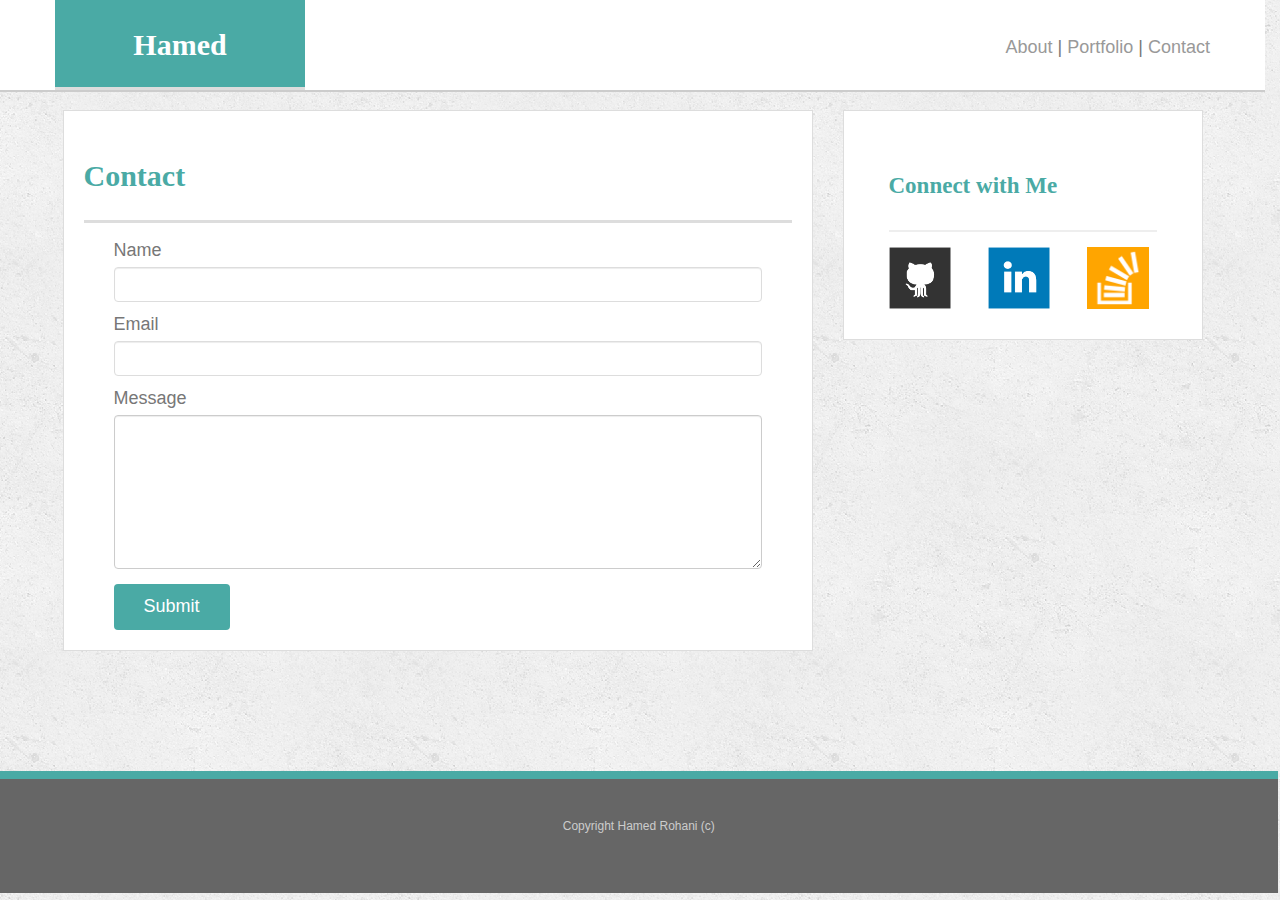
==== contact.html @ 2ada1ed3 "final responsive homework hamed rohani" ====
<!DOCTYPE html>
<html>

<head>
    <title>Contact</title>
    <!-- Latest compiled and minified CSS -->
    <link rel="stylesheet" href="https://maxcdn.bootstrapcdn.com/bootstrap/3.3.7/css/bootstrap.min.css" integrity="sha384-BVYiiSIFeK1dGmJRAkycuHAHRg32OmUcww7on3RYdg4Va+PmSTsz/K68vbdEjh4u"
        crossorigin="anonymous">
    <link rel="stylesheet" href="assets/css/style.css">

</head>

<body>
    <div class="container-fluid">
        <div class="row">
        <div class="containerMain">
            <div class="container">
                <div class="row">
                    <div class="col-xs-4">
                        <h1 class="txtLogo">Hamed</h1>
                    </div>
                    <div class="col-xs-4">

                    </div>
                    <div class="col-xs-4">
                        <div class="navbar-right navbarlinks">
                            <a href="index.html">About</a> |
                            <a href="portfolio.html">Portfolio</a> |
                            <a href="contact.html">Contact</a>
                        </div>
                    </div>
                </div>
            </div>
        </div>
        </div>

        <div class="row">
            <div class="col-md-12">
                <div class="container">
                    <div class="row">
                        <div class="col-md-8">
                            <div class="mainContent">
                                
                                <h1>Contact</h1>
                               
                                
<div class="container-fluid">
        <div class="col-md-12">
            <div class="form-area">  
                <form role="form">
                            <div class="form-group">
                                <label for="name">Name</label>
                                <input type="text" class="form-control" id="name" name="name"  required>
                            </div>
                            <div class="form-group">
                                    <label for="name">Email</label>
                                <input type="text" class="form-control" id="email" name="email"  required>
                            </div>
                            <div class="form-group">
                                    <label for="name">Message</label>
                            <textarea class="form-control" type="textarea" id="message"maxlength="140" rows="7"></textarea>
                            </div>
                    
                <button type="button" id="submit" name="submit" class="btn btn-custom pull-left">Submit</button>
                </form>
            </div>
        </div>
        </div>



                            </div>
                        </div>
                        <div class="col-md-4">


                            <div class="sidebar">
                            
                                <div id="connect">
                                        <div class="container-fluid">
                                    <div class="row">
                                    <div class="col-md-12">
                                        <h2>Connect with Me</h2>
                                    </div>
                                    </div>
                                    <div class="row">
                                        <div class="col-xs-4">
                                                <a href="#"><img class="linksimgs"  src="assets/imgs/github-128.png" alt="Github"></a>
                                        </div>
                                        <div class="col-xs-4">
                                                <a href="#"><img class="linksimgs" src="assets/imgs/linkedin-128.png" alt="Linked"></a>
                                        </div>
                                        <div class="col-xs-4">
                                                <a href="#"><img class="linksimgs"  src="assets/imgs/stackoverflow-128.png" alt="Stack"></a>
                                        </div>
                                        
                                </div>
                                      </div>
                                
                                    </div>

                        </div></div>
                    </div>
                </div>
            </div>
        </div>

        <div class="row">
            <div class="col-md-12">
                <footer class="page-footer">
                        <p>Copyright Hamed Rohani (c)</p>
                    </footer>
                </div>
        </div>
    </div>



   
</body>

</html>
---- assets/css/style.css ----
.navbar-custom {
    background-color: white;

}

body {
    line-height: 34px;
    font-family: Arial, "Helvetica Neue", Helvetica, sans-serif;
    color: #777;
    font-size: 18px;
    background-image: url('../imgs/concrete_seamless.png'); 
    margin-top: -20px;
    margin-left: -15px;
    

    
}
.containerMain{
    border-bottom: 2px solid #ccc;
    margin-bottom: 10px;
    height: 112px;
    background-color: white;
    width: 100%;
    margin: 0 auto;
    position: fixed;
    z-index: 1000;
    
}
.auth-image {
    float: left;
    width: 200px;
    height: auto;
    margin-top: 10px;
    margin-right: 25px;
  }

  
.txtLogo{
        width: 250px;
        height: 90px;
        font-family: Georgia, Times, "Times New Roman", serif;
        font-size: 30px;
        font-weight: 700;
        line-height: 90px;
        color: #fff;
        text-align: center;
        text-decoration: none;
        background: #4aaaa5;
}

.navbarlinks{
    margin-top: 50px;
}
.navbarlinks a{
    color: #999;
    text-decoration: none;
    padding-left: 0;
    margin-left: 0;
    border-left: 0 none;
}
.navbarlinks a:hover{
    color: #666;
}

footer {
    padding: 30px 0;
    position: relative;
    bottom: -100px;
    width: 101%;
    clear: both;
    font-size: 12px;
    color: #ccc;
    text-align: center;
    background: #666;
    border-top: 8px solid #4aaaa5;
  }
  .mainContent{
      margin-top: 130px;
      clear: both;
      display: block;
    background-color: white;
    padding: 20px;
    border: 1px solid #ddd;
    margin-bottom: 20px;


  }

  .linksimgs{
      width: 62px;
      height: auto;
  }

  h1,
  h2,
  h3,
  p {
    margin-bottom: 20px;
  }
  h1,
  h2,
  h3 {
    font-family: Georgia, Times, "Times New Roman", serif;
    font-weight: 700;
    color: #4aaaa5;

  }
  h1 {
    padding-bottom: 20px;
    font-size: 30px;
    line-height: 49px;
    border-bottom: 3px solid #ddd;
  }

  


  .sidebar h2 {
    padding-bottom: 20px;
    font-size: 23px;
    margin-bottom: 15px;
    line-height: 49px;
    border-bottom: 2px solid #eee;
  }

  .sidebar {
    margin-top: 130px;

    clear: both;
    display: block;
    background-color: white;
    float: right;
    width: 100%;
    padding: 30px;
    margin-bottom: 20px;
    border: 1px solid #ddd;
  }

  
  .btn-custom{
    padding: 10px 30px;
    font-size: 18px;
    color: #fff;
    cursor: pointer;
    background: #4aaaa5;
    border: 0 none;
  }

  label{
    display: block;
    width: 100%;
    padding: 0;
    margin: 0;
    font: inherit;
    font-size: 100%;
    vertical-align: baseline;
    border: 0;
    color: #777;
  }
  input[type=text],
  input[type=email],
  textarea {
    display: block;
    width: 100%;
    height: 35px;
    padding: 0 10px;
    font-size: 14px;
    border: 1px solid #ddd;
  }

  .form-group{
      margin-top: -10px;
  }
.work{
    position: relative;
}
  .work h3{
    position: absolute;
    bottom: 40px;
    width: 92%;
    padding: 15px;
    margin-bottom: 0;
    /* margin: 0 0; */
    padding-right: -50;
    font-weight: 300;
    line-height: 30px;
    color: #fff;
    text-align: center;
    background: #4aaaa5;
    border-bottom: 0;
    
  }

  .work img{
      width: 100%;
      margin-bottom: 20px;
      border: 0 none;
      opacity: 0.8;

  }
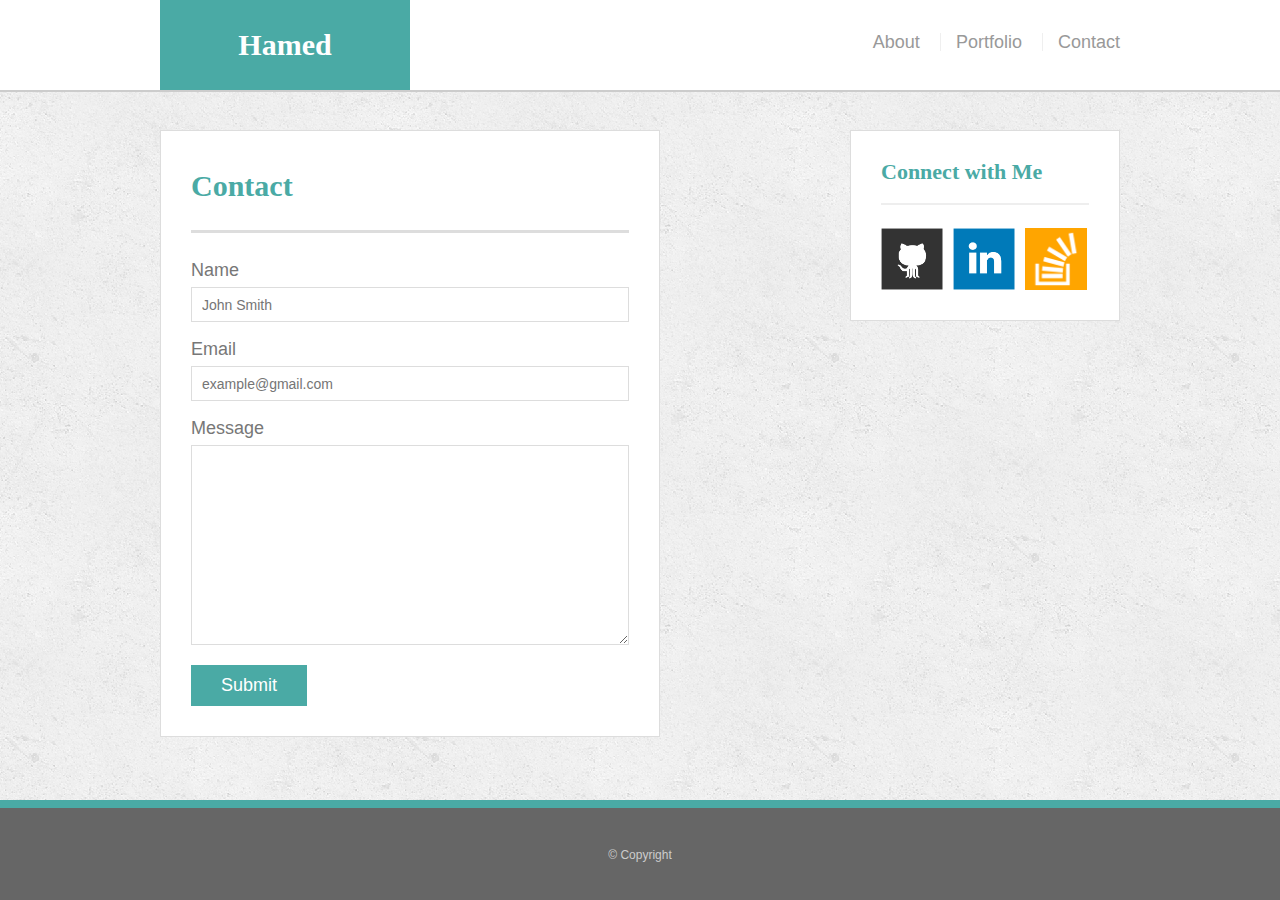
==== commit 69d27231: "correct version, because i had bootstrap before" ====
--- a/contact.html
+++ b/contact.html
@@ -1,122 +1,71 @@
-<!DOCTYPE html>
-<html>
+<!doctype html>
+<html lang="en-us">
+<head>
+  <meta charset="UTF-8">
+  <title>Contact | Your Name</title>
+  <link rel="stylesheet" type="text/css" href="assets/css/reset.css">
+  <link rel="stylesheet" type="text/css" href="assets/css/style.css">
+</head>
+<body>
 
-<head>
-    <title>Contact</title>
-    <!-- Latest compiled and minified CSS -->
-    <link rel="stylesheet" href="https://maxcdn.bootstrapcdn.com/bootstrap/3.3.7/css/bootstrap.min.css" integrity="sha384-BVYiiSIFeK1dGmJRAkycuHAHRg32OmUcww7on3RYdg4Va+PmSTsz/K68vbdEjh4u"
-        crossorigin="anonymous">
-    <link rel="stylesheet" href="assets/css/style.css">
+<div class="wrapper">
 
-</head>
+  <header id="masthead">
+    <div class="container">
+      <a href="index.html" id="logo">Hamed</a>
+      <nav>
+        <ul>
+          <li><a href="index.html">About</a></li>
+          <li><a href="portfolio.html">Portfolio</a></li>
+          <li><a href="contact.html">Contact</a></li>
+        </ul>
+      </nav>
+    </div>
+  </header>
 
-<body>
-    <div class="container-fluid">
-        <div class="row">
-        <div class="containerMain">
-            <div class="container">
-                <div class="row">
-                    <div class="col-xs-4">
-                        <h1 class="txtLogo">Hamed</h1>
-                    </div>
-                    <div class="col-xs-4">
+  <main class="container">
+    <section class="main-section maincontact">
+      <h1>Contact</h1>
 
-                    </div>
-                    <div class="col-xs-4">
-                        <div class="navbar-right navbarlinks">
-                            <a href="index.html">About</a> |
-                            <a href="portfolio.html">Portfolio</a> |
-                            <a href="contact.html">Contact</a>
-                        </div>
-                    </div>
-                </div>
-            </div>
-        </div>
-        </div>
+      <form id="contact-form">
+        <ul>
+          <li>
+            <label for="name">Name</label>
+            <input type="text" id="name" name="name" placeholder="John Smith" required="required">
+          </li>
+          <li>
+            <label for="email">Email</label>
+            <input type="email" id="email" name="email" placeholder="example@gmail.com" required="required">
+          </li>
+          <li>
+            <label for="message">Message</label>
+            <textarea id="message" name="message" required="required"></textarea>
+          </li>
+        </ul>
+        <input type="submit">
+      </form>
 
-        <div class="row">
-            <div class="col-md-12">
-                <div class="container">
-                    <div class="row">
-                        <div class="col-md-8">
-                            <div class="mainContent">
-                                
-                                <h1>Contact</h1>
-                               
-                                
-<div class="container-fluid">
-        <div class="col-md-12">
-            <div class="form-area">  
-                <form role="form">
-                            <div class="form-group">
-                                <label for="name">Name</label>
-                                <input type="text" class="form-control" id="name" name="name"  required>
-                            </div>
-                            <div class="form-group">
-                                    <label for="name">Email</label>
-                                <input type="text" class="form-control" id="email" name="email"  required>
-                            </div>
-                            <div class="form-group">
-                                    <label for="name">Message</label>
-                            <textarea class="form-control" type="textarea" id="message"maxlength="140" rows="7"></textarea>
-                            </div>
-                    
-                <button type="button" id="submit" name="submit" class="btn btn-custom pull-left">Submit</button>
-                </form>
-            </div>
-        </div>
-        </div>
+    </section>
 
+    <section class="sidebar">
+      <div id="connect">
+        <h2>Connect with Me</h2>
 
+        <ul>
+          <li><a href="#"><img src="assets/images/github-128.png" alt="Github"></a></li>
+          <li><a href="#"><img src="assets/images/linkedin-128.png" alt="LinkedIn"></a></li>
+          <li><a href="#"><img src="assets/images/stackoverflow-128.png" alt="Stack Overflow"></a></li>
+        </ul>
+      </div>
+    </section>
+  </main>
+  <div class="push"></div>
+</div>
 
-                            </div>
-                        </div>
-                        <div class="col-md-4">
-
-
-                            <div class="sidebar">
-                            
-                                <div id="connect">
-                                        <div class="container-fluid">
-                                    <div class="row">
-                                    <div class="col-md-12">
-                                        <h2>Connect with Me</h2>
-                                    </div>
-                                    </div>
-                                    <div class="row">
-                                        <div class="col-xs-4">
-                                                <a href="#"><img class="linksimgs"  src="assets/imgs/github-128.png" alt="Github"></a>
-                                        </div>
-                                        <div class="col-xs-4">
-                                                <a href="#"><img class="linksimgs" src="assets/imgs/linkedin-128.png" alt="Linked"></a>
-                                        </div>
-                                        <div class="col-xs-4">
-                                                <a href="#"><img class="linksimgs"  src="assets/imgs/stackoverflow-128.png" alt="Stack"></a>
-                                        </div>
-                                        
-                                </div>
-                                      </div>
-                                
-                                    </div>
-
-                        </div></div>
-                    </div>
-                </div>
-            </div>
-        </div>
-
-        <div class="row">
-            <div class="col-md-12">
-                <footer class="page-footer">
-                        <p>Copyright Hamed Rohani (c)</p>
-                    </footer>
-                </div>
-        </div>
+  <footer>
+    <div class="container">
+      &copy; Copyright
     </div>
-
-
-
-   
+  </footer>
 </body>
-
-</html>+</html>
--- a/assets/css/style.css
+++ b/assets/css/style.css
@@ -1,200 +1,475 @@
-.navbar-custom {
-    background-color: white;
-
-}
-
 body {
-    line-height: 34px;
-    font-family: Arial, "Helvetica Neue", Helvetica, sans-serif;
-    color: #777;
-    font-size: 18px;
-    background-image: url('../imgs/concrete_seamless.png'); 
-    margin-top: -20px;
-    margin-left: -15px;
+  font-family: Arial, "Helvetica Neue", Helvetica, sans-serif;
+
+  /* Typography */
+  font-size: 18px;
+  line-height: 34px;
+  color: #777;
+
+  /* Visual */
+  background: url("../images/concrete_seamless.png");
+}
+
+* {
+  /* Box-model */
+  box-sizing: border-box;
+
+  /* Positioning */
+  margin: 0;
+}
+
+html,
+body {
+  height: 100%;
+}
+
+/* general */
+
+.wrapper {
+  height: auto !important;
+  height: 100%;
+
+  /* Box-model */
+  min-height: 100%;
+
+  /* Positioning */
+  margin: 0 auto -100px;
+}
+
+.container {
+  /* Box-model */
+  width: 100%;
+  max-width: 960px;
+
+  /* Positioning */
+  margin: 0 auto;
+  clear: both;
+}
+
+h1,
+h2,
+h3,
+p {
+  margin-bottom: 20px;
+}
+
+p:last-child {
+  margin-bottom: 0;
+}
+
+h1,
+h2,
+h3 {
+  /* Typography */
+  font-family: Georgia, Times, "Times New Roman", serif;
+  font-weight: 700;
+  color: #4aaaa5;
+}
+
+h1 {
+  /* Box-model */
+  padding-bottom: 20px;
+
+  /* Typography */
+  font-size: 30px;
+  line-height: 49px;
+
+  /* Visual */
+  border-bottom: 3px solid #ddd;
+}
+
+h2,
+h3 {
+  font-size: 22px;
+}
+
+/* header */
+
+#masthead {
+  position: fixed;
+  z-index: 99;
+
+  /* Box-model */
+  width: 100%;
+
+  /* Positioning */
+  margin: 0 0 30px;
+  overflow: auto;
+
+  /* Typography */
+  color: #fff;
+  background: #fff;
+
+  /* Visual */
+  border-bottom: 2px solid #ccc;
+}
+
+#logo {
+  float: left;
+
+  /* Box-model */
+  width: 250px;
+  height: 90px;
+
+  /* Typography */
+  font-family: Georgia, Times, "Times New Roman", serif;
+  font-size: 30px;
+  font-weight: 700;
+  line-height: 90px;
+  color: #fff;
+  text-align: center;
+  text-decoration: none;
+
+  /* Visual */
+  background: #4aaaa5;
+}
+
+nav {
+  /* Box-model */
+  float: right;
+
+  /* Positioning */
+  margin-top: 25px;
+}
+
+nav li {
+  display: inline-block;
+
+  /* Box-model */
+  padding-left: 15px;
+
+  /* Positioning */
+  margin-left: 15px;
+
+  /* Typography */
+  line-height: 18px;
+
+  /* Visual */
+  border-left: 1px solid #efefef;
+}
+
+nav a {
+  /* Typography */
+  color: #999;
+  text-decoration: none;
+}
+
+nav a:hover {
+  color: #666;
+}
+
+nav li:first-child {
+  /* Box-model */
+  padding-left: 0;
+
+  /* Positioning */
+  margin-left: 0;
+
+  /* Visual */
+  border-left: 0 none;
+}
+
+/* footer */
+
+footer,
+.push {
+  height: 100px;
+}
+
+footer {
+  /* Box-model */
+  padding: 30px 0;
+
+  /* Positioning */
+  clear: both;
+  font-size: 12px;
+
+  /* Typography */
+  color: #ccc;
+  text-align: center;
+
+  /* Visual */
+  background: #666;
+  border-top: 8px solid #4aaaa5;
+}
+
+/* sidebar */
+
+.sidebar {
+  float: right;
+  width: 100%;
+  max-width: 270px;
+
+  /* Box-model */
+  padding: 30px;
+
+  /* Positioning */
+  margin-bottom: 20px;
+  background: #fff;
+
+  /* Visual */
+  border: 1px solid #ddd;
+}
+
+h3,
+.sidebar h2 {
+  /* Box-model */
+  padding-bottom: 20px;
+
+  /* Positioning */
+  margin-bottom: 15px;
+
+  /* Typography */
+  line-height: 22px;
+
+  /* Visual */
+  border-bottom: 2px solid #eee;
+}
+
+.sidebar li {
+  /* Box-model */
+  float: left;
+  width: 62px;
+  height: 62px;
+
+  /* Positioning */
+  margin-top: 8px;
+  margin-right: 10px;
+}
+
+.sidebar img {
+  max-width: 100%;
+}
+
+.sidebar li:last-child {
+  margin-right: 0;
+}
+
+/* main */
+
+main {
+  padding-top: 130px;
+}
+
+.main-section {
+  float: left;
+  width: 100%;
+  max-width: 500px;
+
+  /* Box-model */
+  padding: 30px;
+
+  /* Positioning */
+  margin: 0 0 40px;
+  background: #fff;
+
+  /* Visual */
+  border: 1px solid #ddd;
+}
+
+/* portfolio page */
+
+.work {
+  /* Positioning */
+  position: relative;
+  float: left;
+
+  /* Box-model */
+  width: 190px;
+  margin: 10px 0 15px;
+  overflow: auto;
+}
+
+.work:nth-child(even) {
+  margin-right: 40px;
+}
+
+.work img {
+  /* Box-model */
+  width: 100%;
+
+  /* Visual */
+  border: 0 none;
+
+  /* Misc */
+  opacity: 0.8;
+}
+
+.work h3 {
+  /* Positioning */
+  position: absolute;
+  bottom: 20px;
+  width: 100%;
+
+  /* Box-model */
+  padding: 15px;
+  margin-bottom: 0;
+  font-weight: 300;
+  line-height: 30px;
+
+  /* Typography */
+
+  color: #fff;
+  text-align: center;
+  background: #4aaaa5;
+
+  /* Visual */
+  border-bottom: 0;
+}
+
+.auth-image {
+  float: left;
+
+  /* Box-model */
+  width: 100%;
+  height: auto;
+  margin-top: 10px;
+
+  /* Positioning */
+  /* margin-right: 25px; */
+}
+
+/* contact page */
+
+#contact-form ul {
+  margin-bottom: 20px;
+}
+
+#contact-form li {
+  margin-bottom: 10px;
+}
+
+label,
+input[type=text],
+input[type=email],
+textarea {
+  /* Box-model */
+  display: block;
+  width: 100%;
+}
+
+input[type=text],
+input[type=email],
+textarea {
+  /* Box-model */
+  height: 35px;
+  padding: 0 10px;
+
+  /* Typography */
+  font-size: 14px;
+
+  /* Visual */
+  border: 1px solid #ddd;
+}
+
+textarea {
+  height: 200px;
+}
+
+input[type=submit] {
+  /* Box-model */
+  padding: 10px 30px;
+  font-size: 18px;
+
+  /* Typography */
+  color: #fff;
+
+  /* Misc */
+  cursor: pointer;
+  background: #4aaaa5;
+
+  /* Visual */
+  border: 0 none;
+}
+
+@media screen and (max-width: 980px) {
+
+  .auth-image{
+    width: 100%;
+  }
+  .work {
+    /* Positioning */
+    position: relative;
+    float: left;
+  
+    /* Box-model */
+    width: 100%;
+    margin: 20px 0 25px;
+    overflow: auto;
+  }
+
+}
+
+@media screen and (max-width: 768px){
+  .auth-image{
+    float: left;
+
+  /* Box-model */
+  width: 200px;
+  height: auto;
+  margin-top: 10px;
+
+  /* Positioning */
+  margin-right: 25px;
+  }
+  .main-section{
+    margin: 0 auto;
+    float: none;
+    clear: both;
+    height: 700px;
+  }
+  .sidebar{
+    float: none;
+    clear: both;
+    margin: 0 auto;
+    margin-top: 10px;
+    height: 200px;
+    max-width: none;
+    width: 500px;
     
-
+  }
+
+  .work {
+    /* Positioning */
+    position: relative;
+    float: left;
+  
+    /* Box-model */
+    width: 190px;
     
-}
-.containerMain{
-    border-bottom: 2px solid #ccc;
-    margin-bottom: 10px;
-    height: 112px;
-    background-color: white;
+    margin: 10px 0 15px;
+    overflow: auto;
+  }
+  
+}
+
+@media screen and (max-width: 640px){
+  .main-section{
+    margin: 0 auto;
+    float: none;
+    clear: both;
+    height: 2100px;
+  }
+  .maincontact{
+    height: 600px;
+  }
+
+  .mainabout{
+    height: 800px;
+  }
+
+  .auth-image{
     width: 100%;
-    margin: 0 auto;
-    position: fixed;
-    z-index: 1000;
-    
-}
-.auth-image {
+  }
+
+  .work {
+    /* Positioning */
+    position: relative;
     float: left;
-    width: 200px;
-    height: auto;
-    margin-top: 10px;
-    margin-right: 25px;
-  }
-
   
-.txtLogo{
-        width: 250px;
-        height: 90px;
-        font-family: Georgia, Times, "Times New Roman", serif;
-        font-size: 30px;
-        font-weight: 700;
-        line-height: 90px;
-        color: #fff;
-        text-align: center;
-        text-decoration: none;
-        background: #4aaaa5;
-}
-
-.navbarlinks{
-    margin-top: 50px;
-}
-.navbarlinks a{
-    color: #999;
-    text-decoration: none;
-    padding-left: 0;
-    margin-left: 0;
-    border-left: 0 none;
-}
-.navbarlinks a:hover{
-    color: #666;
-}
-
-footer {
-    padding: 30px 0;
-    position: relative;
-    bottom: -100px;
-    width: 101%;
-    clear: both;
-    font-size: 12px;
-    color: #ccc;
-    text-align: center;
-    background: #666;
-    border-top: 8px solid #4aaaa5;
-  }
-  .mainContent{
-      margin-top: 130px;
-      clear: both;
-      display: block;
-    background-color: white;
-    padding: 20px;
-    border: 1px solid #ddd;
-    margin-bottom: 20px;
-
-
-  }
-
-  .linksimgs{
-      width: 62px;
-      height: auto;
-  }
-
-  h1,
-  h2,
-  h3,
-  p {
-    margin-bottom: 20px;
-  }
-  h1,
-  h2,
-  h3 {
-    font-family: Georgia, Times, "Times New Roman", serif;
-    font-weight: 700;
-    color: #4aaaa5;
-
-  }
-  h1 {
-    padding-bottom: 20px;
-    font-size: 30px;
-    line-height: 49px;
-    border-bottom: 3px solid #ddd;
-  }
-
-  
-
-
-  .sidebar h2 {
-    padding-bottom: 20px;
-    font-size: 23px;
-    margin-bottom: 15px;
-    line-height: 49px;
-    border-bottom: 2px solid #eee;
-  }
-
-  .sidebar {
-    margin-top: 130px;
-
-    clear: both;
-    display: block;
-    background-color: white;
-    float: right;
+    /* Box-model */
     width: 100%;
-    padding: 30px;
-    margin-bottom: 20px;
-    border: 1px solid #ddd;
-  }
-
-  
-  .btn-custom{
-    padding: 10px 30px;
-    font-size: 18px;
-    color: #fff;
-    cursor: pointer;
-    background: #4aaaa5;
-    border: 0 none;
-  }
-
-  label{
-    display: block;
-    width: 100%;
-    padding: 0;
-    margin: 0;
-    font: inherit;
-    font-size: 100%;
-    vertical-align: baseline;
-    border: 0;
-    color: #777;
-  }
-  input[type=text],
-  input[type=email],
-  textarea {
-    display: block;
-    width: 100%;
-    height: 35px;
-    padding: 0 10px;
-    font-size: 14px;
-    border: 1px solid #ddd;
-  }
-
-  .form-group{
-      margin-top: -10px;
-  }
-.work{
-    position: relative;
-}
-  .work h3{
-    position: absolute;
-    bottom: 40px;
-    width: 92%;
-    padding: 15px;
-    margin-bottom: 0;
-    /* margin: 0 0; */
-    padding-right: -50;
-    font-weight: 300;
-    line-height: 30px;
-    color: #fff;
-    text-align: center;
-    background: #4aaaa5;
-    border-bottom: 0;
-    
-  }
-
-  .work img{
-      width: 100%;
-      margin-bottom: 20px;
-      border: 0 none;
-      opacity: 0.8;
-
-  }+    margin: 20px 0 25px;
+    overflow: auto;
+  }
+}